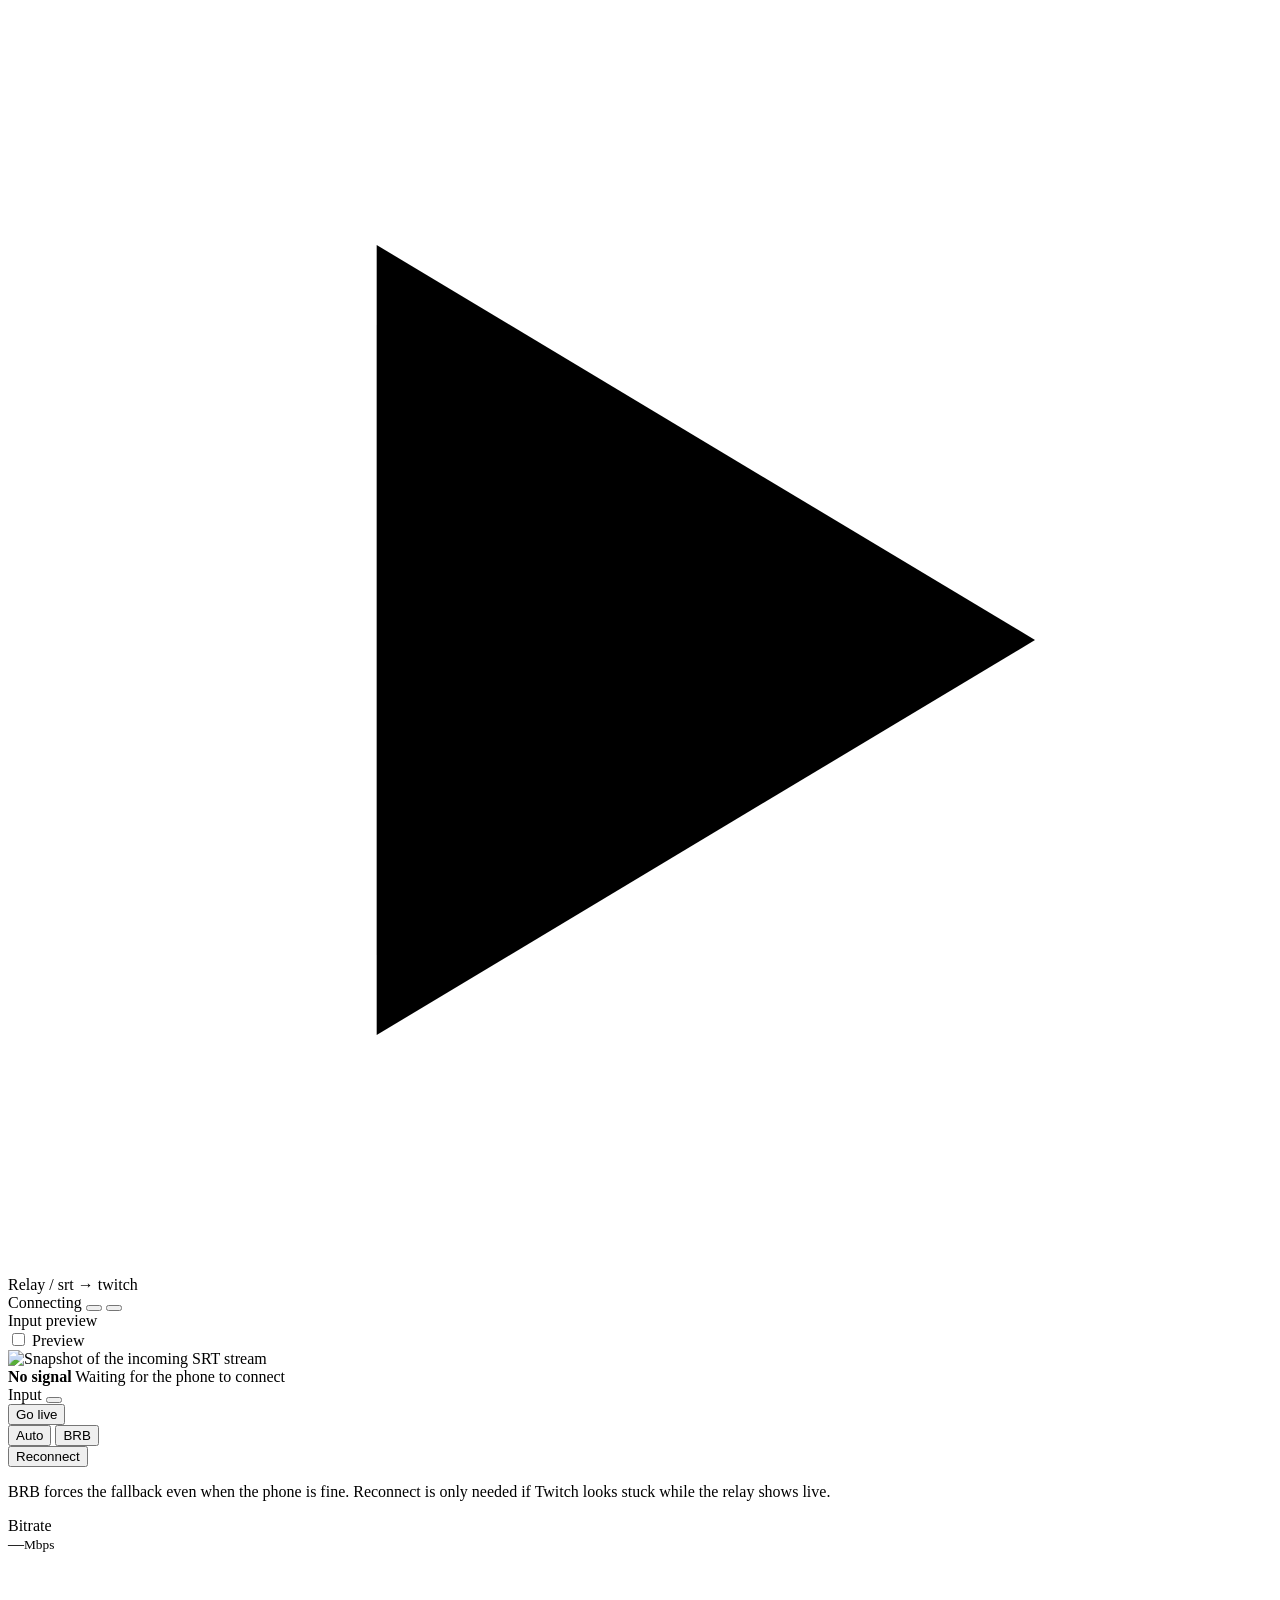
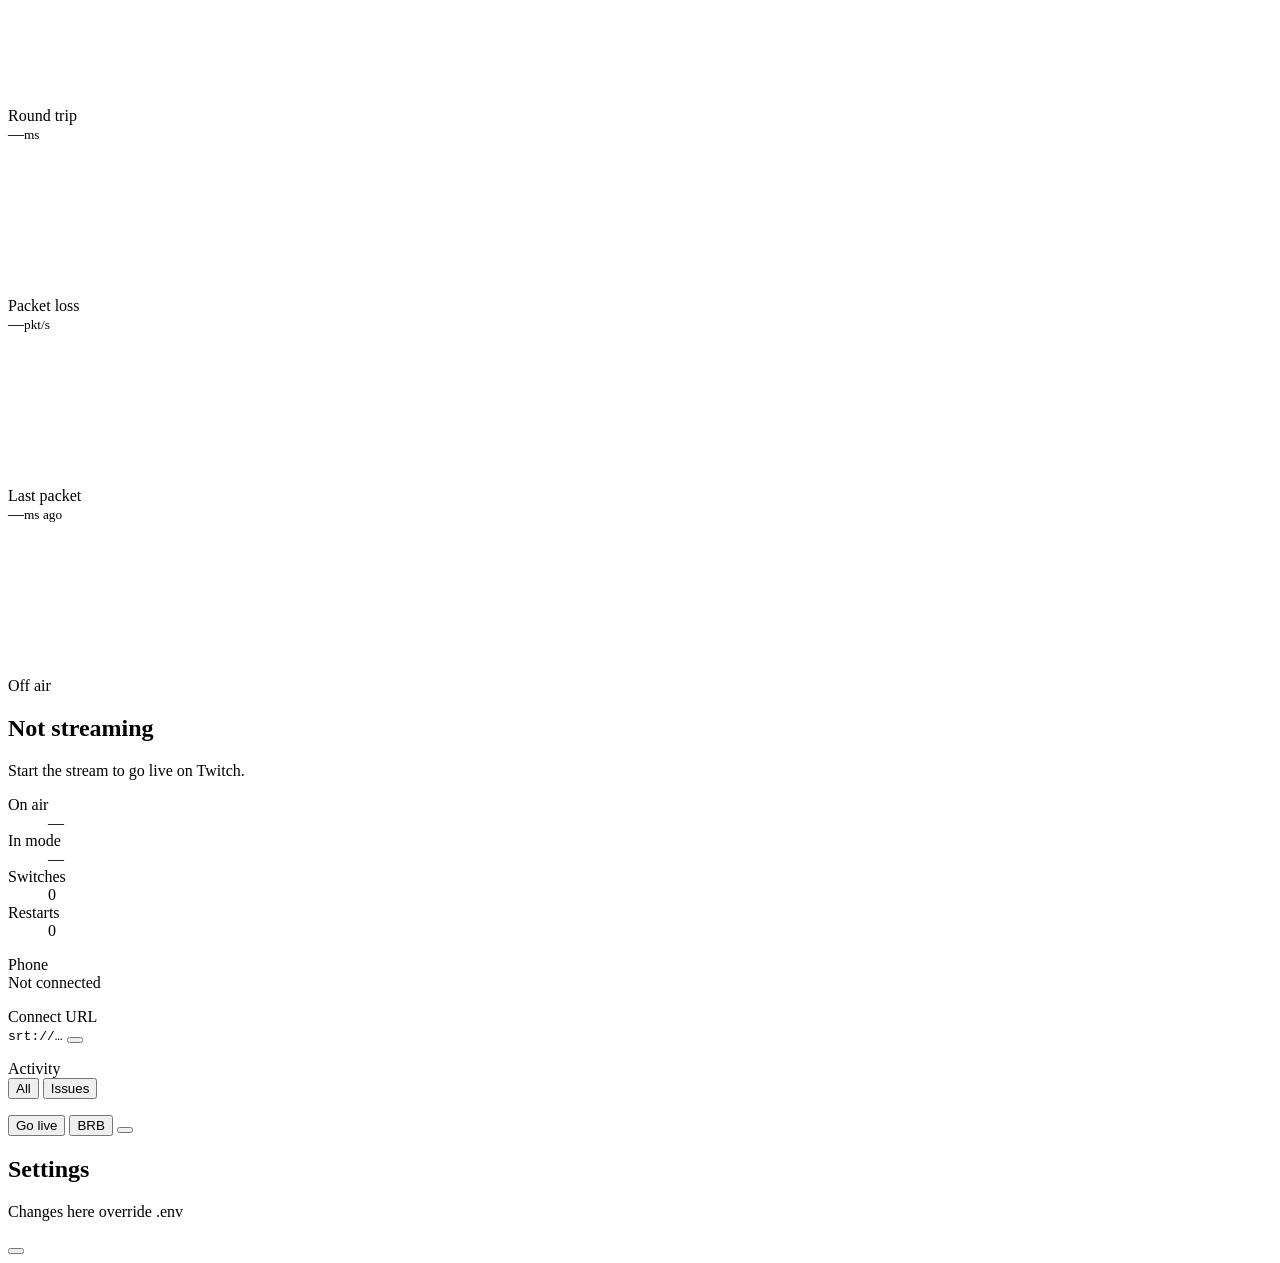
==== web/index.html @ 47640743 "✨ Improved the web interface" ====
<!doctype html>
<html lang="en">
<head>
<meta charset="utf-8">
<meta name="viewport" content="width=device-width, initial-scale=1, viewport-fit=cover">
<meta name="color-scheme" content="dark light">
<meta name="theme-color" content="#000000" media="(prefers-color-scheme: dark)">
<meta name="theme-color" content="#fafafa" media="(prefers-color-scheme: light)">
<meta name="apple-mobile-web-app-capable" content="yes">
<meta name="apple-mobile-web-app-status-bar-style" content="black-translucent">
<title>Relay</title>
<link rel="icon" href="data:image/svg+xml,%3Csvg xmlns='http://www.w3.org/2000/svg' viewBox='0 0 32 32'%3E%3Crect width='32' height='32' rx='8' fill='%23000'/%3E%3Cpath d='M11 8.5v15L23.5 16z' fill='%23fff'/%3E%3C/svg%3E">
<link rel="preload" href="/fonts/Geist-Variable.woff2" as="font" type="font/woff2" crossorigin>
<link rel="preload" href="/fonts/GeistMono-Variable.woff2" as="font" type="font/woff2" crossorigin>
<link rel="stylesheet" href="/app.css">
<script>
  // Apply the theme before the first paint to avoid a flash.
  try { const t = localStorage.getItem("relayTheme"); if (t) document.documentElement.dataset.theme = t; } catch (_) {}
</script>
</head>
<body>
<header class="topbar">
  <div class="brand">
    <svg class="logo" viewBox="0 0 24 24" aria-hidden="true"><path d="M7 4.5v15L19.5 12z"/></svg>
    <span class="brand-name">Relay</span>
    <span class="brand-sep">/</span>
    <span class="brand-sub mono">srt → twitch</span>
  </div>
  <div class="topbar-right">
    <span class="conn" id="conn" data-state="pending"><i></i><span id="conn-label">Connecting</span></span>
    <button class="icon-btn" id="theme" aria-label="Toggle theme" title="Toggle theme"></button>
    <button class="icon-btn" id="open-settings" aria-label="Settings" title="Settings"></button>
  </div>
</header>

<main class="layout">
  <div class="col col-main">
    <!-- Preview -->
    <section class="preview-card card" id="preview-card">
      <div class="card-head">
        <div class="card-title"><span>Input preview</span><span class="chip mono" id="pv-res" hidden></span><span class="chip mono" id="pv-codec" hidden></span></div>
        <div class="card-actions">
          <span class="muted mono small" id="pv-age"></span>
          <label class="switch" title="Show snapshots of the incoming stream">
            <input type="checkbox" id="pv-toggle"><span class="switch-track"><span class="switch-thumb"></span></span>
            <span class="switch-label">Preview</span>
          </label>
        </div>
      </div>
      <div class="stage" id="stage" data-state="nosignal">
        <img id="pv-img" alt="Snapshot of the incoming SRT stream">
        <div class="stage-empty" id="stage-empty">
          <span class="stage-icon" data-icon="videoOff"></span>
          <strong id="stage-title">No signal</strong>
          <span id="stage-sub">Waiting for the phone to connect</span>
        </div>
        <div class="stage-overlay">
          <span class="tag tag-live" id="pv-tag"><i></i><span>Input</span></span>
          <button class="icon-btn glass" id="pv-full" aria-label="Fullscreen" title="Fullscreen"></button>
        </div>
        <div class="meter" id="meter" hidden title="Audio level (peak over the last keyframe interval)">
          <span class="meter-label mono">AUDIO</span>
          <span class="meter-bar"><span class="meter-fill" id="meter-fill"></span><span class="meter-peak" id="meter-peak"></span></span>
          <span class="meter-val mono" id="meter-val">—</span>
        </div>
      </div>
    </section>
    <!-- Controls -->
    <section class="controls card" id="controls">
      <div class="controls-row">
        <button class="btn btn-primary btn-lg" id="btn-start"><span data-icon="play"></span><span>Go live</span></button>
        <button class="btn btn-danger btn-lg hold" id="btn-stop" hidden>
          <span class="hold-fill"></span>
          <span data-icon="stop"></span><span class="hold-label">Hold to end stream</span>
        </button>
        <div class="segmented" role="group" aria-label="Fallback mode">
          <button id="seg-auto" aria-pressed="true">Auto</button>
          <button id="seg-brb" aria-pressed="false"><span data-icon="coffee"></span>BRB</button>
        </div>
        <button class="btn btn-ghost btn-lg" id="btn-reconnect" title="Drop and re-open the Twitch connection without ending the broadcast"><span data-icon="refresh"></span><span>Reconnect</span></button>
      </div>
      <p class="hint">BRB forces the fallback even when the phone is fine. Reconnect is only needed if Twitch looks stuck while the relay shows live.</p>
    </section>
    <!-- Metrics -->
    <section class="metrics" id="metrics">
      <div class="metric card" data-metric="bitrate">
        <div class="metric-head"><span>Bitrate</span><span class="metric-sub mono" id="m-bitrate-sub"></span></div>
        <div class="metric-val mono"><span id="m-bitrate">—</span><small id="m-bitrate-unit">Mbps</small></div>
        <svg class="spark" id="s-bitrate" preserveAspectRatio="none"></svg>
      </div>
      <div class="metric card" data-metric="rtt">
        <div class="metric-head"><span>Round trip</span><span class="metric-sub mono" id="m-rtt-sub"></span></div>
        <div class="metric-val mono"><span id="m-rtt">—</span><small>ms</small></div>
        <svg class="spark" id="s-rtt" preserveAspectRatio="none"></svg>
      </div>
      <div class="metric card" data-metric="loss">
        <div class="metric-head"><span>Packet loss</span><span class="metric-sub mono" id="m-loss-sub"></span></div>
        <div class="metric-val mono"><span id="m-loss">—</span><small>pkt/s</small></div>
        <svg class="spark" id="s-loss" preserveAspectRatio="none"></svg>
      </div>
      <div class="metric card" data-metric="data">
        <div class="metric-head"><span>Last packet</span><span class="metric-sub mono" id="m-data-sub"></span></div>
        <div class="metric-val mono"><span id="m-data">—</span><small>ms ago</small></div>
        <svg class="spark" id="s-data" preserveAspectRatio="none"></svg>
      </div>
    </section>
  </div>
  <div class="col col-side">
    <!-- Broadcast state -->
    <section class="hero card" id="hero" data-state="off">
      <div class="hero-main">
        <div class="hero-badge"><span class="pulse"></span><span id="hero-label">Off air</span></div>
        <h1 class="hero-title" id="hero-title">Not streaming</h1>
        <p class="hero-desc" id="hero-desc">Start the stream to go live on Twitch.</p>
      </div>
      <dl class="hero-stats">
        <div><dt>On air</dt><dd class="mono" id="stat-onair">—</dd></div>
        <div><dt>In mode</dt><dd class="mono" id="stat-mode">—</dd></div>
        <div><dt>Switches</dt><dd class="mono" id="stat-switches">0</dd></div>
        <div><dt>Restarts</dt><dd class="mono" id="stat-restarts">0</dd></div>
      </dl>
      <div class="callout" id="error" hidden>
        <span class="callout-icon" data-icon="alert"></span>
        <div><strong id="error-title">Last error</strong><p id="error-msg"></p></div>
      </div>
    </section>
    <!-- Phone -->
    <section class="phone card">
      <div class="card-head">
        <div class="card-title"><span data-icon="phone"></span><span>Phone</span></div>
        <span class="status-pill" id="phone-pill" data-state="off"><i></i><span>Not connected</span></span>
      </div>
      <dl class="kv" id="phone-kv"></dl>
      <div class="connect">
        <div class="connect-label">Connect URL</div>
        <div class="copy-field">
          <code class="mono" id="srt-url">srt://…</code>
          <button class="icon-btn" id="copy-url" aria-label="Copy URL" title="Copy"></button>
        </div>
        <p class="hint" id="srt-hint"></p>
      </div>
    </section>
    <!-- Activity -->
    <section class="activity card">
      <div class="card-head">
        <div class="card-title"><span>Activity</span></div>
        <div class="segmented small" role="group" aria-label="Filter">
          <button id="log-all" aria-pressed="true">All</button>
          <button id="log-warn" aria-pressed="false">Issues</button>
        </div>
      </div>
      <ol class="log" id="log"></ol>
    </section>
  </div>
</main>

<!-- Mobile action bar -->
<nav class="dock" id="dock">
  <button class="btn btn-primary" id="dock-start"><span data-icon="play"></span><span>Go live</span></button>
  <button class="btn btn-danger hold" id="dock-stop" hidden><span class="hold-fill"></span><span data-icon="stop"></span><span class="hold-label">Hold to end</span></button>
  <button class="btn btn-ghost" id="dock-brb" aria-pressed="false"><span data-icon="coffee"></span><span>BRB</span></button>
  <button class="btn btn-ghost btn-icon" id="dock-reconnect" aria-label="Reconnect to Twitch" title="Reconnect to Twitch"><span data-icon="refresh"></span></button>
</nav>

<!-- Settings drawer -->
<div class="scrim" id="scrim" hidden></div>
<aside class="drawer" id="drawer" aria-hidden="true" aria-label="Settings" inert>
  <div class="drawer-head">
    <div>
      <h2>Settings</h2>
      <p class="muted small" id="settings-sub">Changes here override <span class="mono">.env</span></p>
    </div>
    <button class="icon-btn" id="close-settings" aria-label="Close settings"></button>
  </div>
  <div class="drawer-body" id="settings-body">
    <div class="skeleton"></div><div class="skeleton"></div><div class="skeleton"></div>
  </div>
  <div class="drawer-foot" id="settings-foot" hidden>
    <span class="muted small" id="dirty-count"></span>
    <div class="row-gap">
      <button class="btn btn-ghost" id="settings-discard">Discard</button>
      <button class="btn btn-primary" id="settings-save">Save changes</button>
    </div>
  </div>
</aside>

<!-- Token gate -->
<div class="gate" id="gate" hidden>
  <form class="gate-card card" id="gate-form">
    <span class="gate-icon" data-icon="lock"></span>
    <h2>Unlock relay</h2>
    <p class="muted">Enter the <span class="mono">API_TOKEN</span> from your <span class="mono">.env</span>. It is stored in this browser only.</p>
    <input class="input mono" id="gate-token" type="password" autocomplete="current-password" placeholder="API token" required>
    <p class="field-error" id="gate-error"></p>
    <button class="btn btn-primary btn-lg" type="submit">Continue</button>
  </form>
</div>

<div class="toasts" id="toasts" aria-live="polite"></div>

<script src="/app.js"></script>
</body>
</html>
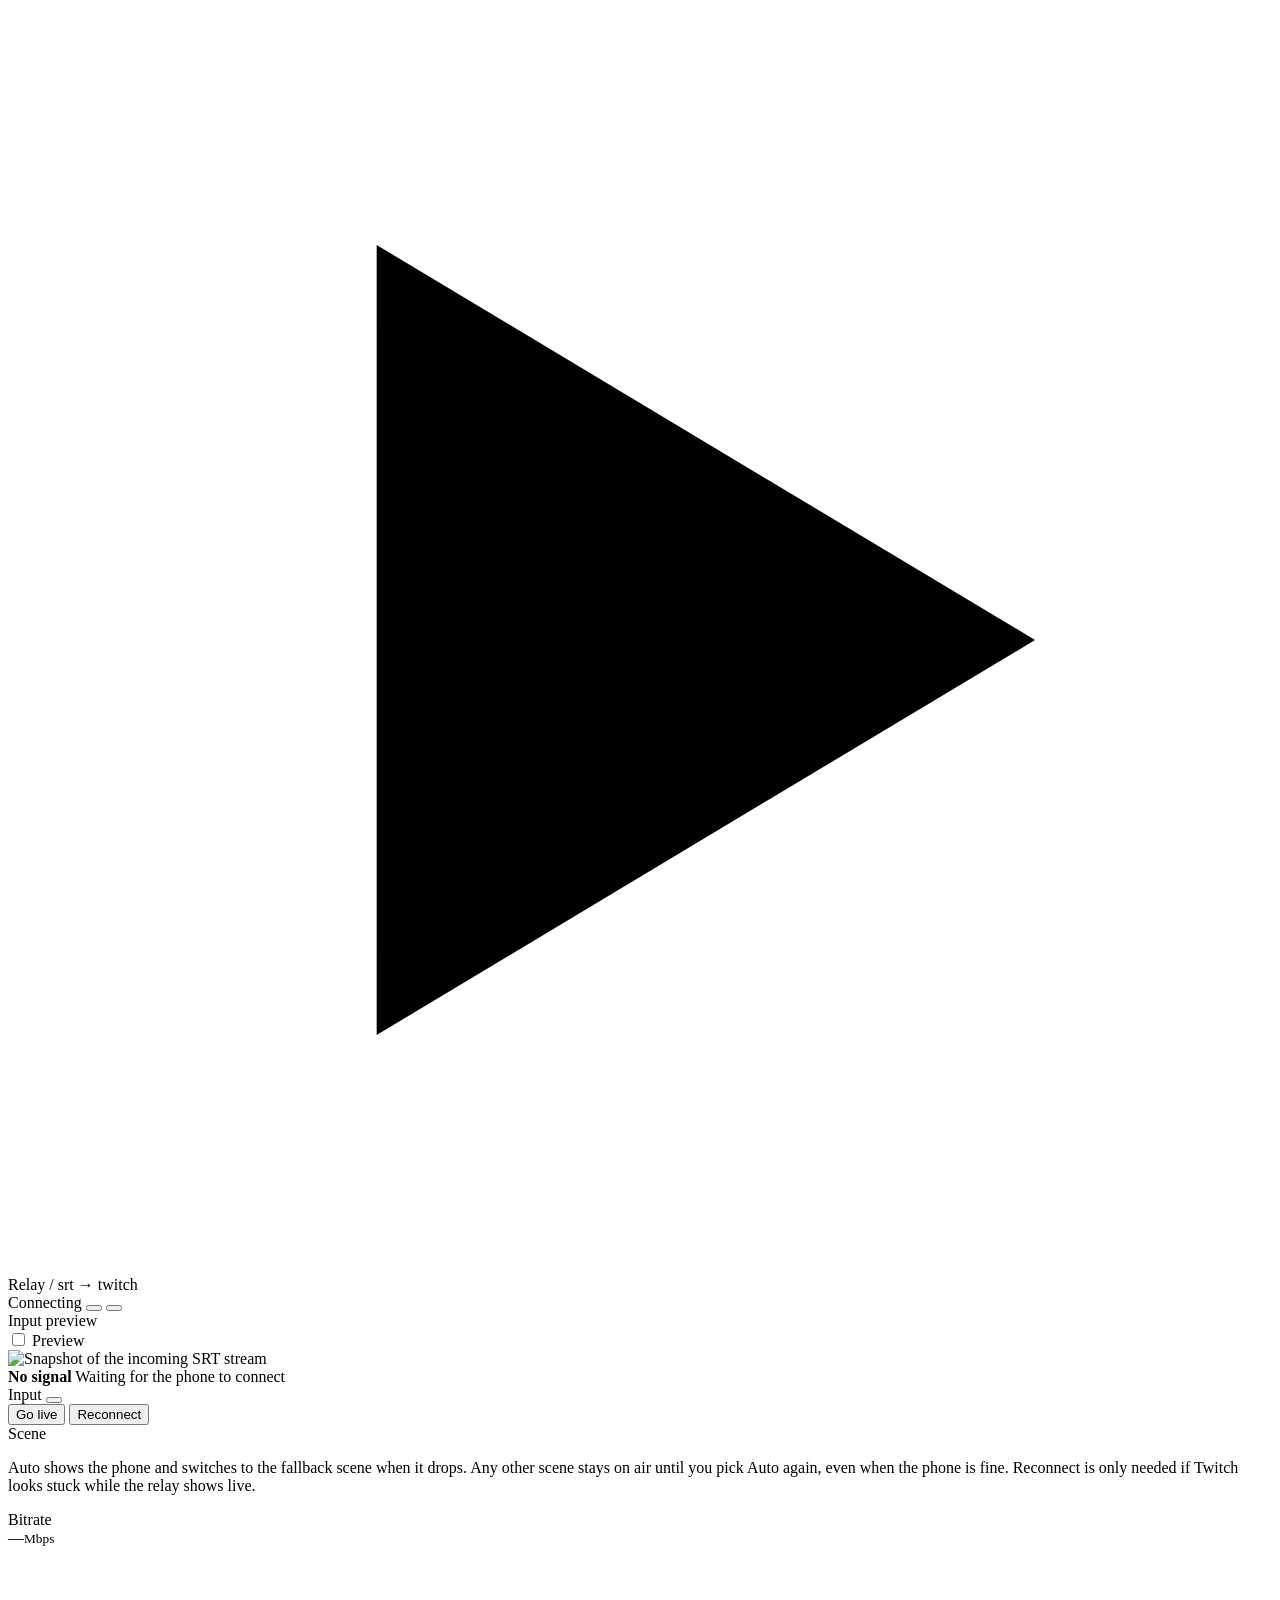
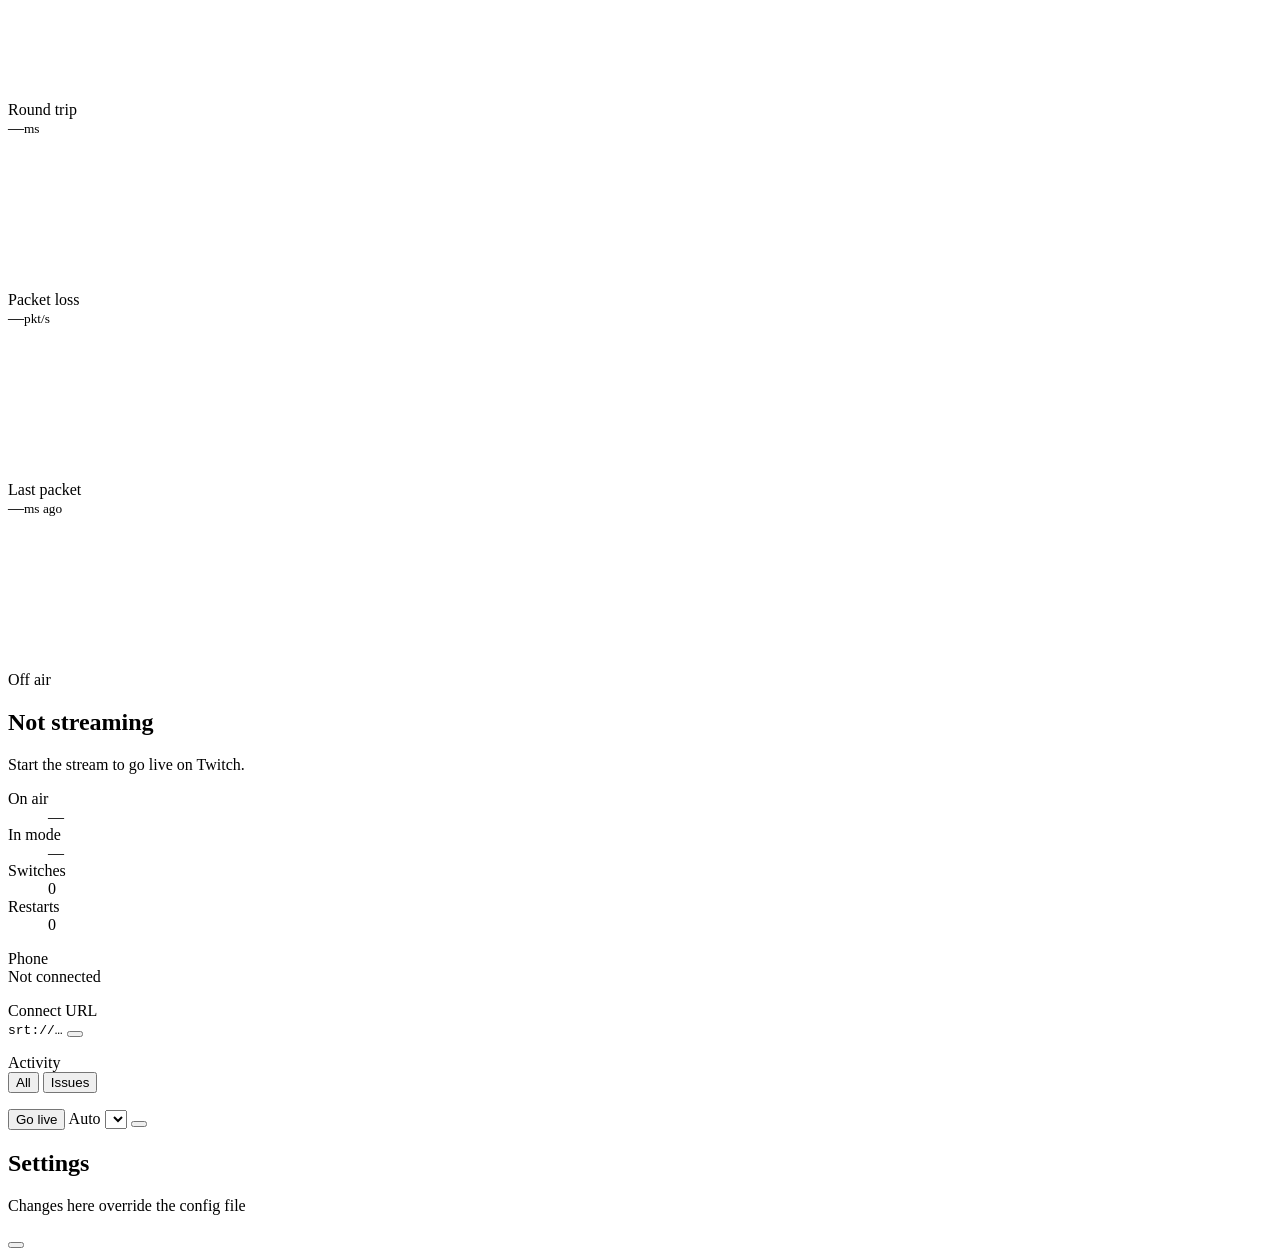
==== commit e5e014a4: "✨ Added more config options and new UI" ====
--- a/web/index.html
+++ b/web/index.html
@@ -73,13 +73,13 @@
           <span class="hold-fill"></span>
           <span data-icon="stop"></span><span class="hold-label">Hold to end stream</span>
         </button>
-        <div class="segmented" role="group" aria-label="Fallback mode">
-          <button id="seg-auto" aria-pressed="true">Auto</button>
-          <button id="seg-brb" aria-pressed="false"><span data-icon="coffee"></span>BRB</button>
-        </div>
         <button class="btn btn-ghost btn-lg" id="btn-reconnect" title="Drop and re-open the Twitch connection without ending the broadcast"><span data-icon="refresh"></span><span>Reconnect</span></button>
       </div>
-      <p class="hint">BRB forces the fallback even when the phone is fine. Reconnect is only needed if Twitch looks stuck while the relay shows live.</p>
+      <div class="scenes">
+        <div class="scenes-head"><span class="scenes-title">Scene</span><span class="muted small" id="scene-hint"></span></div>
+        <div class="scene-grid" id="scene-grid" role="group" aria-label="Scene"></div>
+      </div>
+      <p class="hint">Auto shows the phone and switches to the fallback scene when it drops. Any other scene stays on air until you pick Auto again, even when the phone is fine. Reconnect is only needed if Twitch looks stuck while the relay shows live.</p>
     </section>
     <!-- Metrics -->
     <section class="metrics" id="metrics">
@@ -158,7 +158,10 @@
 <nav class="dock" id="dock">
   <button class="btn btn-primary" id="dock-start"><span data-icon="play"></span><span>Go live</span></button>
   <button class="btn btn-danger hold" id="dock-stop" hidden><span class="hold-fill"></span><span data-icon="stop"></span><span class="hold-label">Hold to end</span></button>
-  <button class="btn btn-ghost" id="dock-brb" aria-pressed="false"><span data-icon="coffee"></span><span>BRB</span></button>
+  <label class="btn btn-ghost dock-scene" id="dock-scene" data-picked="false">
+    <span data-icon="layers"></span><span id="dock-scene-label">Auto</span>
+    <select id="dock-scene-select" aria-label="Scene"></select>
+  </label>
   <button class="btn btn-ghost btn-icon" id="dock-reconnect" aria-label="Reconnect to Twitch" title="Reconnect to Twitch"><span data-icon="refresh"></span></button>
 </nav>
 
@@ -168,7 +171,7 @@
   <div class="drawer-head">
     <div>
       <h2>Settings</h2>
-      <p class="muted small" id="settings-sub">Changes here override <span class="mono">.env</span></p>
+      <p class="muted small" id="settings-sub">Changes here override the config file</p>
     </div>
     <button class="icon-btn" id="close-settings" aria-label="Close settings"></button>
   </div>
@@ -189,7 +192,7 @@
   <form class="gate-card card" id="gate-form">
     <span class="gate-icon" data-icon="lock"></span>
     <h2>Unlock relay</h2>
-    <p class="muted">Enter the <span class="mono">API_TOKEN</span> from your <span class="mono">.env</span>. It is stored in this browser only.</p>
+    <p class="muted">Enter <span class="mono">api_token</span> from the <span class="mono">[web]</span> section of the config file. It is stored in this browser only.</p>
     <input class="input mono" id="gate-token" type="password" autocomplete="current-password" placeholder="API token" required>
     <p class="field-error" id="gate-error"></p>
     <button class="btn btn-primary btn-lg" type="submit">Continue</button>
